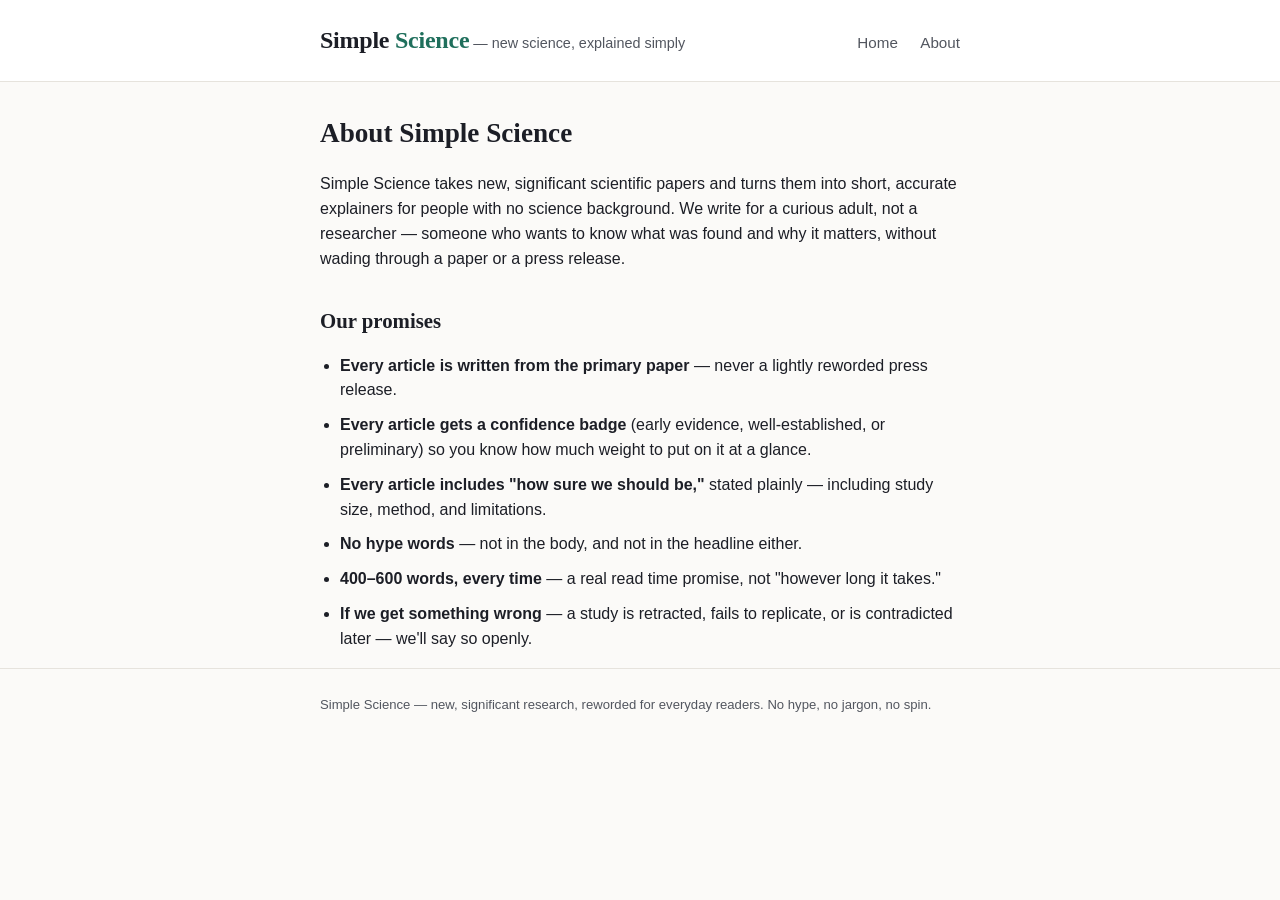
==== about.html @ d68f698f "Add files via upload" ====
<!DOCTYPE html>
<html lang="en">
<head>
<meta charset="UTF-8">
<meta name="viewport" content="width=device-width, initial-scale=1.0">
<title>About — Simple Science</title>
<link rel="stylesheet" href="css/style.css">
</head>
<body>

<header class="site-header">
  <div class="wrap">
    <div><span class="logo">Simple <span>Science</span></span><span class="tagline">— new science, explained simply</span></div>
    <nav>
      <a href="index.html">Home</a>
      <a href="about.html">About</a>
    </nav>
  </div>
</header>

<main class="wrap">
<article>
  <div class="article-header" style="padding-top:20px;">
    <h1 style="font-size:1.7rem;">About Simple Science</h1>
  </div>

  <p>Simple Science takes new, significant scientific papers and turns them into short, accurate explainers for people with no science background. We write for a curious adult, not a researcher — someone who wants to know what was found and why it matters, without wading through a paper or a press release.</p>

  <h2>Our promises</h2>
  <ul class="promise-list">
    <li><strong>Every article is written from the primary paper</strong> — never a lightly reworded press release.</li>
    <li><strong>Every article gets a confidence badge</strong> (early evidence, well-established, or preliminary) so you know how much weight to put on it at a glance.</li>
    <li><strong>Every article includes "how sure we should be,"</strong> stated plainly — including study size, method, and limitations.</li>
    <li><strong>No hype words</strong> — not in the body, and not in the headline either.</li>
    <li><strong>400–600 words, every time</strong> — a real read time promise, not "however long it takes."</li>
    <li><strong>If we get something wrong</strong> — a study is retracted, fails to replicate, or is contradicted later — we'll say so openly.</li>
  </ul>
</article>
</main>

<footer class="site-footer">
  <div class="wrap">
    Simple Science — new, significant research, reworded for everyday readers. No hype, no jargon, no spin.
  </div>
</footer>

</body>
</html>
---- css/style.css ----
/* Simple Science — base styles
   System fonts only: no external requests, loads instantly. */

:root {
  --bg: #fbfaf8;
  --surface: #ffffff;
  --ink: #1c1e26;
  --ink-soft: #52565f;
  --border: #e6e3dd;
  --accent: #1f6f5c;       /* deep teal — links, headline accents */
  --accent-soft: #e7f2ef;
  --established: #1f6f5c;  /* confidence: well-established */
  --established-bg: #e7f2ef;
  --early: #9a6b00;        /* confidence: early evidence */
  --early-bg: #faf1dd;
  --preliminary: #a83e2c;  /* confidence: preliminary */
  --preliminary-bg: #f8e9e6;
  --max-width: 680px;
}

* { box-sizing: border-box; }

html { -webkit-text-size-adjust: 100%; }

body {
  margin: 0;
  background: var(--bg);
  color: var(--ink);
  font-family: -apple-system, BlinkMacSystemFont, "Segoe UI", Roboto, Helvetica, Arial, sans-serif;
  line-height: 1.55;
}

a { color: var(--accent); text-decoration: none; }
a:hover { text-decoration: underline; }

.wrap {
  max-width: var(--max-width);
  margin: 0 auto;
  padding: 0 20px;
}

/* Header */
.site-header {
  border-bottom: 1px solid var(--border);
  background: var(--surface);
}
.site-header .wrap {
  display: flex;
  align-items: baseline;
  justify-content: space-between;
  padding-top: 22px;
  padding-bottom: 22px;
  flex-wrap: wrap;
  gap: 8px;
}
.logo {
  font-family: Georgia, "Times New Roman", serif;
  font-size: 1.5rem;
  font-weight: 700;
  color: var(--ink);
  letter-spacing: -0.01em;
}
.logo span { color: var(--accent); }
.tagline {
  font-size: 0.9rem;
  color: var(--ink-soft);
  margin-left: 4px;
}
nav a {
  color: var(--ink-soft);
  font-size: 0.95rem;
  margin-left: 18px;
}
nav a:first-child { margin-left: 0; }

/* Article list (homepage) */
main { padding: 36px 0 64px; }

.article-card {
  display: block;
  padding: 22px 0;
  border-bottom: 1px solid var(--border);
}
.article-card:hover .card-title { text-decoration: underline; }
.card-meta { display: flex; align-items: center; gap: 10px; margin-bottom: 8px; }
.card-date { font-size: 0.82rem; color: var(--ink-soft); }
.card-title {
  font-family: Georgia, "Times New Roman", serif;
  font-size: 1.3rem;
  color: var(--ink);
  margin: 0 0 6px;
  line-height: 1.3;
}
.card-gist { color: var(--ink-soft); font-size: 0.98rem; margin: 0; }

/* Confidence badge */
.badge {
  display: inline-block;
  font-size: 0.72rem;
  font-weight: 700;
  text-transform: uppercase;
  letter-spacing: 0.03em;
  padding: 3px 9px;
  border-radius: 999px;
  white-space: nowrap;
}
.badge-established { color: var(--established); background: var(--established-bg); }
.badge-early { color: var(--early); background: var(--early-bg); }
.badge-preliminary { color: var(--preliminary); background: var(--preliminary-bg); }

/* Article page */
.article-header { padding: 40px 0 8px; }
.article-header h1 {
  font-family: Georgia, "Times New Roman", serif;
  font-size: 2rem;
  line-height: 1.25;
  margin: 14px 0 14px;
}
.byline {
  display: flex;
  align-items: center;
  gap: 10px;
  flex-wrap: wrap;
  font-size: 0.85rem;
  color: var(--ink-soft);
  margin-bottom: 10px;
}

.gist-box {
  background: var(--accent-soft);
  border-left: 3px solid var(--accent);
  padding: 16px 18px;
  margin: 24px 0 32px;
  font-size: 1.05rem;
}
.gist-box p { margin: 0; }
.gist-label {
  display: block;
  font-size: 0.72rem;
  font-weight: 700;
  text-transform: uppercase;
  letter-spacing: 0.04em;
  color: var(--accent);
  margin-bottom: 6px;
}

article h2 {
  font-family: Georgia, "Times New Roman", serif;
  font-size: 1.3rem;
  margin: 34px 0 10px;
}
article p { margin: 0 0 14px; }

.confidence-box {
  background: var(--surface);
  border: 1px solid var(--border);
  border-radius: 8px;
  padding: 16px 18px;
  margin: 10px 0 20px;
}

.source-box {
  margin-top: 36px;
  padding-top: 18px;
  border-top: 1px solid var(--border);
  font-size: 0.9rem;
  color: var(--ink-soft);
}

.back-link { display: inline-block; margin: 30px 0 10px; font-size: 0.9rem; }

/* About page */
.promise-list { padding-left: 20px; }
.promise-list li { margin-bottom: 10px; }

/* Footer */
.site-footer {
  border-top: 1px solid var(--border);
  padding: 26px 0 40px;
  font-size: 0.82rem;
  color: var(--ink-soft);
}

@media (max-width: 480px) {
  .article-header h1 { font-size: 1.6rem; }
  .card-title { font-size: 1.15rem; }
}
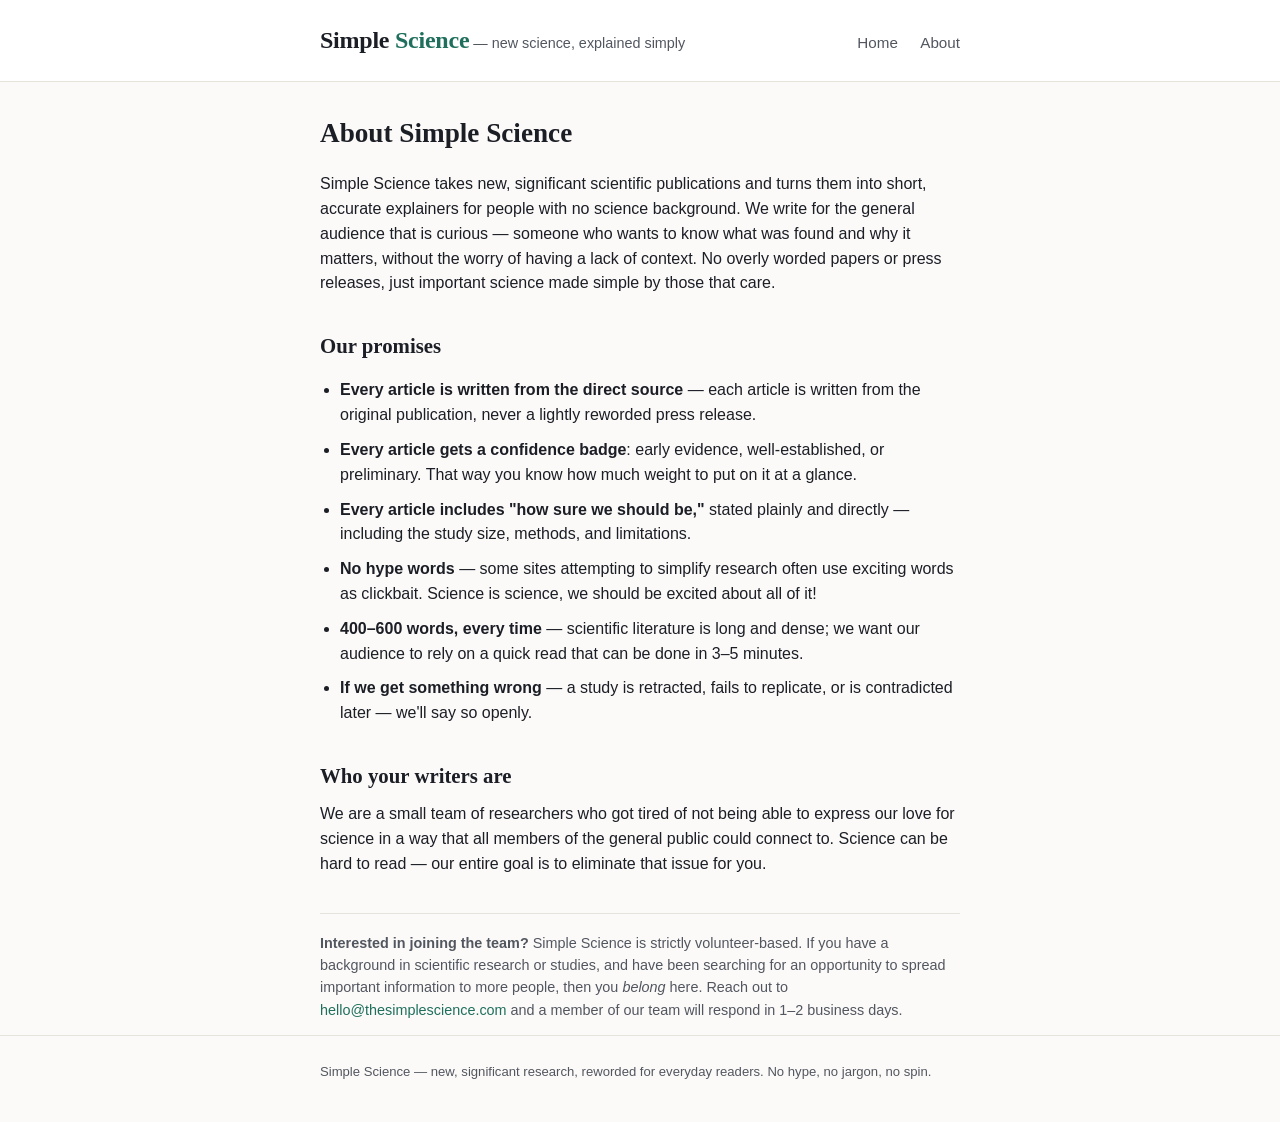
==== commit 95c6ef3a: "Update about.html" ====
--- a/about.html
+++ b/about.html
@@ -24,17 +24,24 @@
     <h1 style="font-size:1.7rem;">About Simple Science</h1>
   </div>
 
-  <p>Simple Science takes new, significant scientific papers and turns them into short, accurate explainers for people with no science background. We write for a curious adult, not a researcher — someone who wants to know what was found and why it matters, without wading through a paper or a press release.</p>
+  <p>Simple Science takes new, significant scientific publications and turns them into short, accurate explainers for people with no science background. We write for the general audience that is curious — someone who wants to know what was found and why it matters, without the worry of having a lack of context. No overly worded papers or press releases, just important science made simple by those that care.</p>
 
   <h2>Our promises</h2>
   <ul class="promise-list">
-    <li><strong>Every article is written from the primary paper</strong> — never a lightly reworded press release.</li>
-    <li><strong>Every article gets a confidence badge</strong> (early evidence, well-established, or preliminary) so you know how much weight to put on it at a glance.</li>
-    <li><strong>Every article includes "how sure we should be,"</strong> stated plainly — including study size, method, and limitations.</li>
-    <li><strong>No hype words</strong> — not in the body, and not in the headline either.</li>
-    <li><strong>400–600 words, every time</strong> — a real read time promise, not "however long it takes."</li>
+    <li><strong>Every article is written from the direct source</strong> — each article is written from the original publication, never a lightly reworded press release.</li>
+    <li><strong>Every article gets a confidence badge</strong>: early evidence, well-established, or preliminary. That way you know how much weight to put on it at a glance.</li>
+    <li><strong>Every article includes "how sure we should be,"</strong> stated plainly and directly — including the study size, methods, and limitations.</li>
+    <li><strong>No hype words</strong> — some sites attempting to simplify research often use exciting words as clickbait. Science is science, we should be excited about all of it!</li>
+    <li><strong>400–600 words, every time</strong> — scientific literature is long and dense; we want our audience to rely on a quick read that can be done in 3–5 minutes.</li>
     <li><strong>If we get something wrong</strong> — a study is retracted, fails to replicate, or is contradicted later — we'll say so openly.</li>
   </ul>
+
+  <h2>Who your writers are</h2>
+  <p>We are a small team of researchers who got tired of not being able to express our love for science in a way that all members of the general public could connect to. Science can be hard to read — our entire goal is to eliminate that issue for you.</p>
+
+  <div class="source-box">
+    <p><strong>Interested in joining the team?</strong> Simple Science is strictly volunteer-based. If you have a background in scientific research or studies, and have been searching for an opportunity to spread important information to more people, then you <em>belong</em> here. Reach out to <a href="mailto:hello@thesimplescience.com">hello@thesimplescience.com</a> and a member of our team will respond in 1–2 business days.</p>
+  </div>
 </article>
 </main>
 
